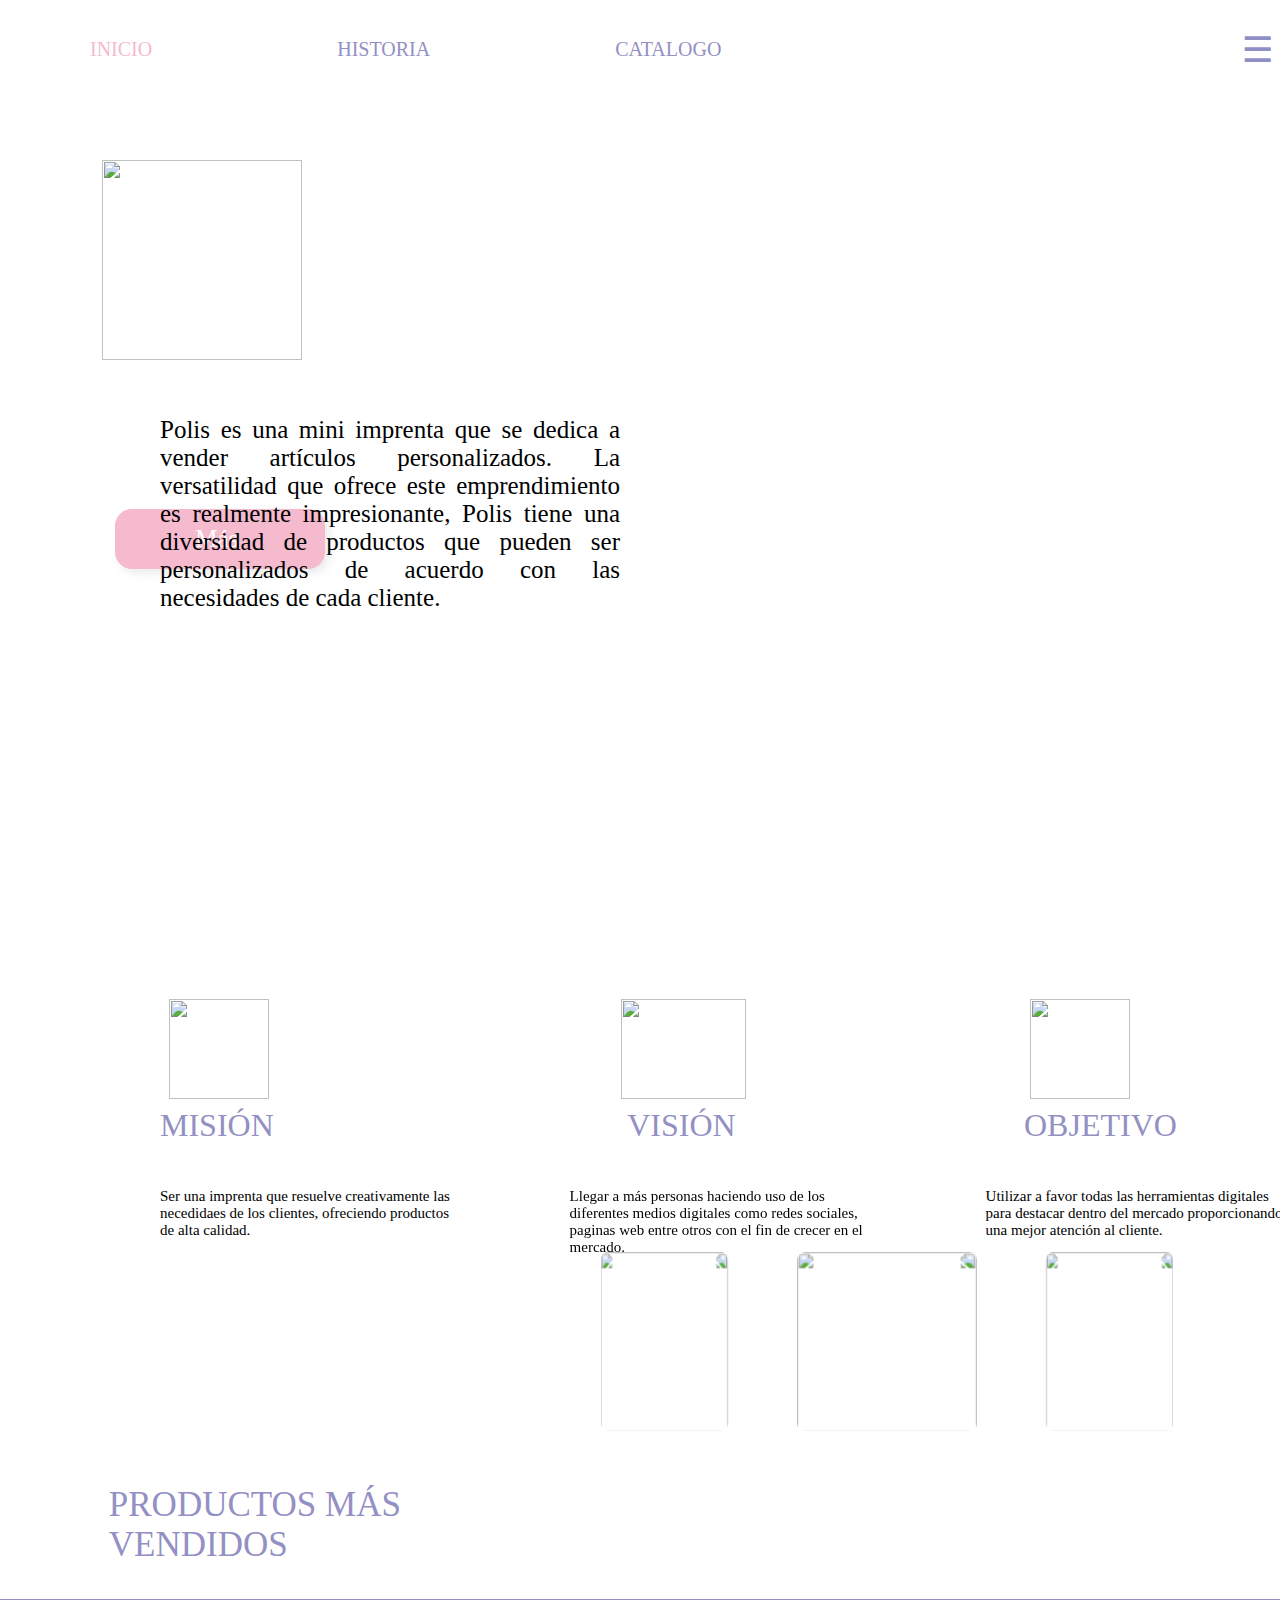
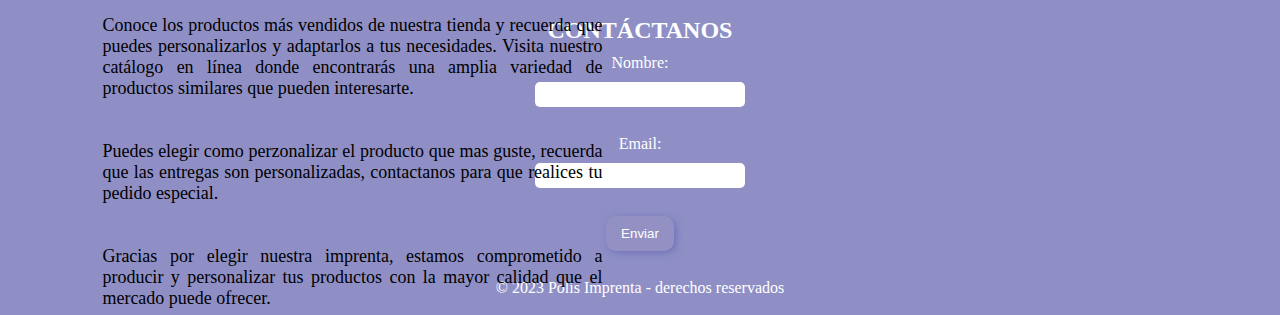
==== index.html @ 8796c4ea "add index" ====
<!DOCTYPE html>
<html lang="es">
<head>
    <meta charset="UTF-8">
    <title>Polis</title>
    <link rel="stylesheet" href="css/style.css">
    <meta name="viewport" content="width=device-width, initial-scale=1.0, user-scalable=no">
</head>

  </div>
    <header>
        <nav>
            <ol>
                <li><a class="inicio" href="#">INICIO</a></li>
                <li><a href="p_historia.html">HISTORIA</a></li>
                <li><a href="Catalogo.html">CATALOGO</a></li>
            </ol>
        </nav>
        <div class="cuadrado">
            <iframe class="menu" src="Menulateral.html" width="100%" height="100%"></iframe>
            </div>

        <div class="fondo"></div>

        <img src="img/logo.svg" width="200px" height="200px">

    <div id="portada">
         <p>Polis es una mini imprenta que se dedica a vender artículos personalizados. La versatilidad que ofrece este emprendimiento es realmente impresionante, Polis tiene una diversidad de productos que pueden ser personalizados de acuerdo con las necesidades de cada cliente.</p>
    </div>

    <ul>
        <li class="mas"><a href="p_historia.html">Más</a></li>
    </ul>

    <img class="fd" src="img/fondo1.png" alt="">
     </div>

    </header>
   
        <div id="r1">
            <h1 class="mision">MISIÓN</h1>
            <img class="msn" src="img/msn.png" width="100px" height="100px">
            <div id="mision">
                <p>Ser una imprenta que resuelve creativamente las necedidaes de los clientes, ofreciendo productos de alta calidad. </p>
            </div>
        </div>

        <div class="r2">
            <h1 class="vision">VISIÓN</h1>
            <img class="vsn" src="img/vsn.png" width="125px" height="100px">
            <div id="vision">
                <p>Llegar a más personas haciendo uso de los diferentes medios digitales como redes sociales, paginas web entre otros con el fin de crecer en el mercado.</p>
            </div>
        </div>

        <div class="r3">
            <h1 class="objetivo">OBJETIVO</h1>
            <img class="obj" src="img/obj.png" width="100px" height="100px">
            <div id="objetivo">
                <p>Utilizar a favor todas las herramientas digitales para destacar dentro del mercado proporcionando una mejor atención al cliente.</p>
            </div>
        </div>
    

</body class="carrusel">
<iframe class="cl" src="Carrusel.html" width="100%" height="50%"></iframe>
</html>

    <h1 class="PMV">PRODUCTOS MÁS<br> VENDIDOS</h1>
        <div id="inf_clg">
            <p>
                Conoce los productos más vendidos de nuestra tienda y recuerda que puedes personalizarlos y adaptarlos a tus necesidades. Visita nuestro catálogo en línea donde encontrarás una amplia variedad de productos similares que pueden interesarte.
            </p>
            <br><br>
            <p>
                Puedes elegir como perzonalizar el producto que mas guste, recuerda que las entregas son personalizadas, contactanos para que realices tu pedido especial.
            </p>
            <br><br>
            <p>
                Gracias por elegir nuestra imprenta, estamos comprometido a producir y personalizar tus productos con la mayor calidad que el mercado puede ofrecer.
            </p>
        </div> 
         
    </header>

        <footer>
            <br>
            <h2>CONTÁCTANOS</h2>
            <form action="https://formspree.io/f/xgejqyyk"
            method="post"
            >
            <label for="nombre">Nombre:</label>
            <input type="text" name="Nombre"/>
            <br/>
            <label for="email">Email:</label>
    
            <input type="email" name="email" id="email" />
            <br/>
            <input type="submit" value="Enviar" />
            </form>
            <br>
            <p>&copy; 2023 Polis Imprenta - derechos reservados</p>
            <br>
        </footer>
</body>
</html>
---- css/style.css ----
*{
	margin: 0;
	padding: 0;
	border: 0px;
	
}

body{
	width: 100%;
	height: 100vh;
	
}

nav{
	display: flex;
	align-items: center;
	padding-top: 3%;
	padding-left: -1px;
	font-family: Poppins; 
	font-weight: 500;
	font-size: 20px;
}
a.inicio{
	color: #F5BACD;
}
a.inicio:hover{
	color: #9390C4;
}
ol li{
	display: inline-block;
	padding: 0px 90px;
}

a{
	color: #9390C4;
	text-decoration: none;
}

a:hover{
	color: #F5BACD;
}

a.sbm{
	position: absolute;
	top: 10px;
	
}


.cuadrado{
	width: 150px;
	height: 100%;
	/*background:#9390c4;*/
	position: absolute;
	right: 0;
	top: 0;
	z-index: 1;
}
img{
	position: absolute;
	left: 8%;
	bottom: 60%;
}
#portada{
	text-align: justify;
	width: 460px;
	font-family: montserrat;
	font-size: 25px;
	position: absolute;
	left: 160px;
	bottom: 32%;

}
ul{
	display: block;
	width: 50px;
	font-family: montserrat;
	font-size: 25px;
	font-weight: 500;
	background-color: #F5BACD;
	border-radius: 17px;
	padding: 16px 80px;
	margin: 35% 9%;
	display: inline-block;
	color: white;
	list-style: none;
	box-shadow: 4px 4px 10px #EAEAEA ;
}

li.mas a {
	color: #ffffff;
	text-decoration: none;
	font-family: poppins;
  }
  

ul:hover{
	background-color: #9390C4;
}


.fd{
	top: 15%;
	left: 50.7%
}


.msn {
	position: absolute; 
	top: 111%; 
	left: 13.2%;
  }
  
h1.mision{
	position: absolute;
	left: 12.5%;
	top: 123%;
	font-family: poppins;
	font-weight: 500;
	color: #9390C4;
}
#mision{
	text-align: justifi;
	width: 300px;
	font-family: montserrat;
	font-size: 15px;
	position: absolute;
	left: 160px;
	top: 132%;
	
}

.vsn{
	position: absolute; 
	top: 111%; 
	left: 48.5%;
  }

h1.vision{
	position: absolute;
	left: 49%;
	top: 123%;
	font-family: poppins;
	font-weight: 500;
	color: #9390C4;
}
#vision{
	text-align: justifi;
	width: 300px;
	font-family: montserrat;
	font-size: 15px;
	position: absolute;
	left: 44.5%;
	top: 132%;
}

.obj{
	position: absolute; 
	top: 111%; 
	left: 80.5%;
  }

h1.objetivo{
	position: absolute;
	left: 80%;
	top: 123%;
	font-family: poppins;
	font-weight: 500;
	color: #9390C4;
}

#objetivo{
	text-align: justifi;
	width: 300px;
	font-family: montserrat;
	font-size: 15px;
	position: absolute;
	left: 77%;
	top: 132%;
}

h1.PMV{
	position: absolute;
	left: 8.5%;
	top: 165%;
	font-family: poppins;
	font-size: 35px;
	font-weight: 500;
	color: #9390C4;
}

#inf_clg {
	position: absolute;
	text-align: justify;
	left: 8%;
	top: 175%;
	width: 500px;
	margin: 40px auto;
	font-family: montserrat;
	font-size: 18px;
  }


  .contenedor{
	width: 37%;
	display: flex;
	justify-content: center;
	align-items: center;
	height: 70vh;
  }
  
  .contenedor figure{
	position: relative;
	height: 500px;
	width: 350px;
	overflow: hidden;
	border-radius: 20px;
	box-shadow: 5px 5px 20px rgba(187, 186, 186, 0.5);
	cursor: pointer;
  }

  .contenedor figure img{
	top: -5%;
	left: -5%;
	width: 118%;
	height: 105%;
	transition: all 0.3s ease-out
  }
  .contenedor figure .capa{
	position: absolute;
	top: o;
	width: 100%;
	height: 100%;
	background: rgba(8, 1, 19, 0.733);
	opacity: 0;
	visibility: hidden;
	text-align: center;
	transition: all 0.1s ease-out
  }

  .contenedor figure:hover > .capa{
	opacity: 1;
	visibility: visible;
  }
  .contenedor figure:hover > .capa h2{
	margin-top: 100px;
	margin-bottom: 500px;
  }

  .contenedor figure:hover > .capa h2{
	font-family: POPPINS;
	font-size: 35px;
	color: #9390C4;
	font-weight: 500;
	margin-bottom: 30px;
	transition: all 0.3s ease-out;
	margin-top: 140px;
  }

  .contenedor figure:hover > .capa p{
	font-family: montserrat;
	font-size: 20px;
	color: white;
	font-weight: 300;
	line-height: 1.5;
	width: 100%;
	max-width: 220px;
	margin: auto;
  }



  .contenedor2{
	width: 37%;
	display: flex;
	justify-content: center;
	align-items: center;
	height: 70vh;
	
  }
  
  .contenedor2 figure{
	position: relative;
	height: 500px;
	width: 350px;
	overflow: hidden;
	border-radius: 20px;
	box-shadow: 5px 5px 20px rgba(187, 186, 186, 0.5);
	cursor: pointer;
  }

  .contenedor2 figure img{
	top: -5%;
	left: -5%;
	width: 118%;
	height: 105%;
	transition: all 0.3s ease-out
  }
  .contenedor2 figure .capa2{
	position: absolute;
	top: o;
	width: 100%;
	height: 100%;
	background: rgba(8, 1, 19, 0.733);
	opacity: 0;
	visibility: hidden;
	text-align: center;
	transition: all 0.1s ease-out
  }

  .contenedor2 figure:hover > .capa2{
	opacity: 1;
	visibility: visible;
  }
  .contenedor2 figure:hover > .capa2 h2{
	margin-top: 100px;
	margin-bottom: 500px;
  }

  .contenedor2 figure:hover > .capa2 h2{
	font-family: POPPINS;
	font-size: 35px;
	color: #9390C4;
	font-weight: 500;
	margin-bottom: 30px;
	transition: all 0.3s ease-out;
	margin-top: 140px;
  }

  .contenedor2 figure:hover > .capa2 p{
	font-family: montserrat;
	font-size: 20px;
	color: white;
	font-weight: 300;
	line-height: 1.5;
	width: 100%;
	max-width: 220px;
	margin: auto;
  }



  .contenedor3{
	width: 37%;
	display: flex;
	justify-content: center;
	align-items: center;
	height: 70vh;
  }
  
  .contenedor3 figure{
	position: relative;
	height: 500px;
	width: 350px;
	overflow: hidden;
	border-radius: 20px;
	box-shadow: 5px 5px 20px rgba(187, 186, 186, 0.5);
	cursor: pointer;
  }

  .contenedor3 figure img{
	top: -5%;
	left: -5%;
	width: 118%;
	height: 105%;
	transition: all 0.3s ease-out
  }
  .contenedor3 figure .capa3{
	position: absolute;
	top: o;
	width: 100%;
	height: 100%;
	background: rgba(8, 1, 19, 0.733);
	opacity: 0;
	visibility: hidden;
	text-align: center;
	transition: all 0.1s ease-out
  }

  .contenedor3 figure:hover > .capa3{
	opacity: 1;
	visibility: visible;
  }
  .contenedor3 figure:hover > .capa3 h2{
	margin-top: 100px;
	margin-bottom: 500px;
  }

  .contenedor3 figure:hover > .capa3 h2{
	font-family: POPPINS;
	font-size: 35px;
	color: #9390C4;
	font-weight: 500;
	margin-bottom: 30px;
	transition: all 0.3s ease-out;
	margin-top: 140px;
  }

  .contenedor3 figure:hover > .capa3 p{
	font-family: montserrat;
	font-size: 20px;
	color: white;
	font-weight: 300;
	line-height: 1.5;
	width: 100%;
	max-width: 220px;
	margin: auto;
  }

/* Barra de búsqueda */

.search-container {
  display: flex;
  margin: 40px;
  position: absolute;
  right: 150px;
  top: 10px;
}

.search-input {
  padding: 10px;
  border: 1px solid #ccc;
  border-radius: 20px;
  width: 300px;
  outline: none;
}

.search-button {
  background-color: #f7c1d1;
  color: #fff;
  border: none;
  border-radius: 12px;
  padding: 10px 10px;
  cursor: pointer;
  transition: background-color 0.1s;
}

button:hover {
	background-color: #8f8fc6;
}

.carrusel{
	position: absolute;
	
}
footer{
	margin-top: 10%;
	background-color: #8f8fc6;
	font-family: poppins;
	color: #ffffff;
	text-align: center;
	margin-bottom: 3%;
}
form{
	font-family: montserrat;
	color: #ffffff;
	width: 200px;
    margin: 0 auto;
    display: flex;
    flex-direction: column;
    align-items: center;
    padding: 10px;
}
form input[type="text"],
form input[type="email"] {
    width: 100%;
    padding: 5px;
    margin: 10px 0;
    border: 0px solid ;
    border-radius: 5px;
}
form input[type="submit"] {
	color: #ffffff;
	background-color: #9390C4;
	padding: 10px 15px;
	border-radius: 10px;
	box-shadow: 2px 2px 7px 0px rgba(103, 103, 181, 0.75);
}
@media (max-width: 900px) {
	.search-container{
		display: none;
	}
}
@media (max-width: 900px){
	.fd{
		display: none;
	}
}
@media (max-width: 900px){
	nav{
		position: absolute;
		top: 0.6%;
		
	}
}

@media (max-width: 900px){
	img{
		transform: scale(150%);
		position: absolute;
		top: 18%;
		left: 38%;
	}
}
@media (max-width: 900px){
	#portada{
		position: absolute;
		top: 47%;
		left: 21%;
		width: 500px;
	}
}
@media (max-width: 900px){
	ul{
		position: absolute;
		top: 44%;
		left: 29%;
		transform: scale(70%);
	}
}
@media (max-width: 900px){
	footer{
		position: absolute;
		top: 298%;
		left: 30%;
		background-color: white;
		color: #8f8fc6;
	}
	form{
		color: #8f8fc6;
	}
	form input[type="text"],
	form input[type="email"] {
		background-color: #f0f0f0;
	}
}
@media (max-width: 900px){
	.msn{
		position: absolute;
		top: 103%;
		left: 13%;
	}
}
@media (max-width: 900px){
	#mision{
		position: absolute;
		top: 105%;
		left: 47%;
		transform: scale(155%);
	}
}
@media (max-width: 900px){
	h1.mision{
		position: absolute;
		top: 98%;
		left: 38%;
	}
}
@media (max-width: 900px){
	h1.vision{
		position: absolute;
		top: 125%;
		left: 10%;
	}
}
@media (max-width: 900px){
	#vision{
		position: absolute;
		top: 132%;
		left: 19%;
		transform: scale(155%);
	}
}
@media (max-width: 900px){
	.vsn{
		position: absolute;
		top: 132%;
		left: 73%;
	}
}
@media (max-width: 900px){
	h1.objetivo{
		position: absolute;
		top: 155%;
		left: 38%;
	}
}
@media (max-width: 900px){
	#objetivo{
		position: absolute;
		top: 162%;
		left: 47%;
		transform: scale(155%);
	}
}
@media (max-width: 900px){
	.obj{
		position: absolute;
		top: 159%;
		left: 13%;
	}
}
@media (max-width: 900px){
	.menu{
		position: absolute;
		right: 15%;
	}
}
@media (max-width: 900px){
	h1.PMV{
		position: absolute;
		top: 223%;
		left: 33%;
		text-align: center;
	}
}
@media (max-width: 900px){
	#inf_clg{
		position: absolute;
		top: 243%;
		left: 22%;
		transform: scale(132%);
	}
}
@media (max-width: 900px){
	.cl{
		position: absolute;
		top: 165%;
		right: 12%;
		transform: scale(75%);
	}
}
@media (max-width: 900px)
@media (max-width: 900px)
@media (max-width: 900px)
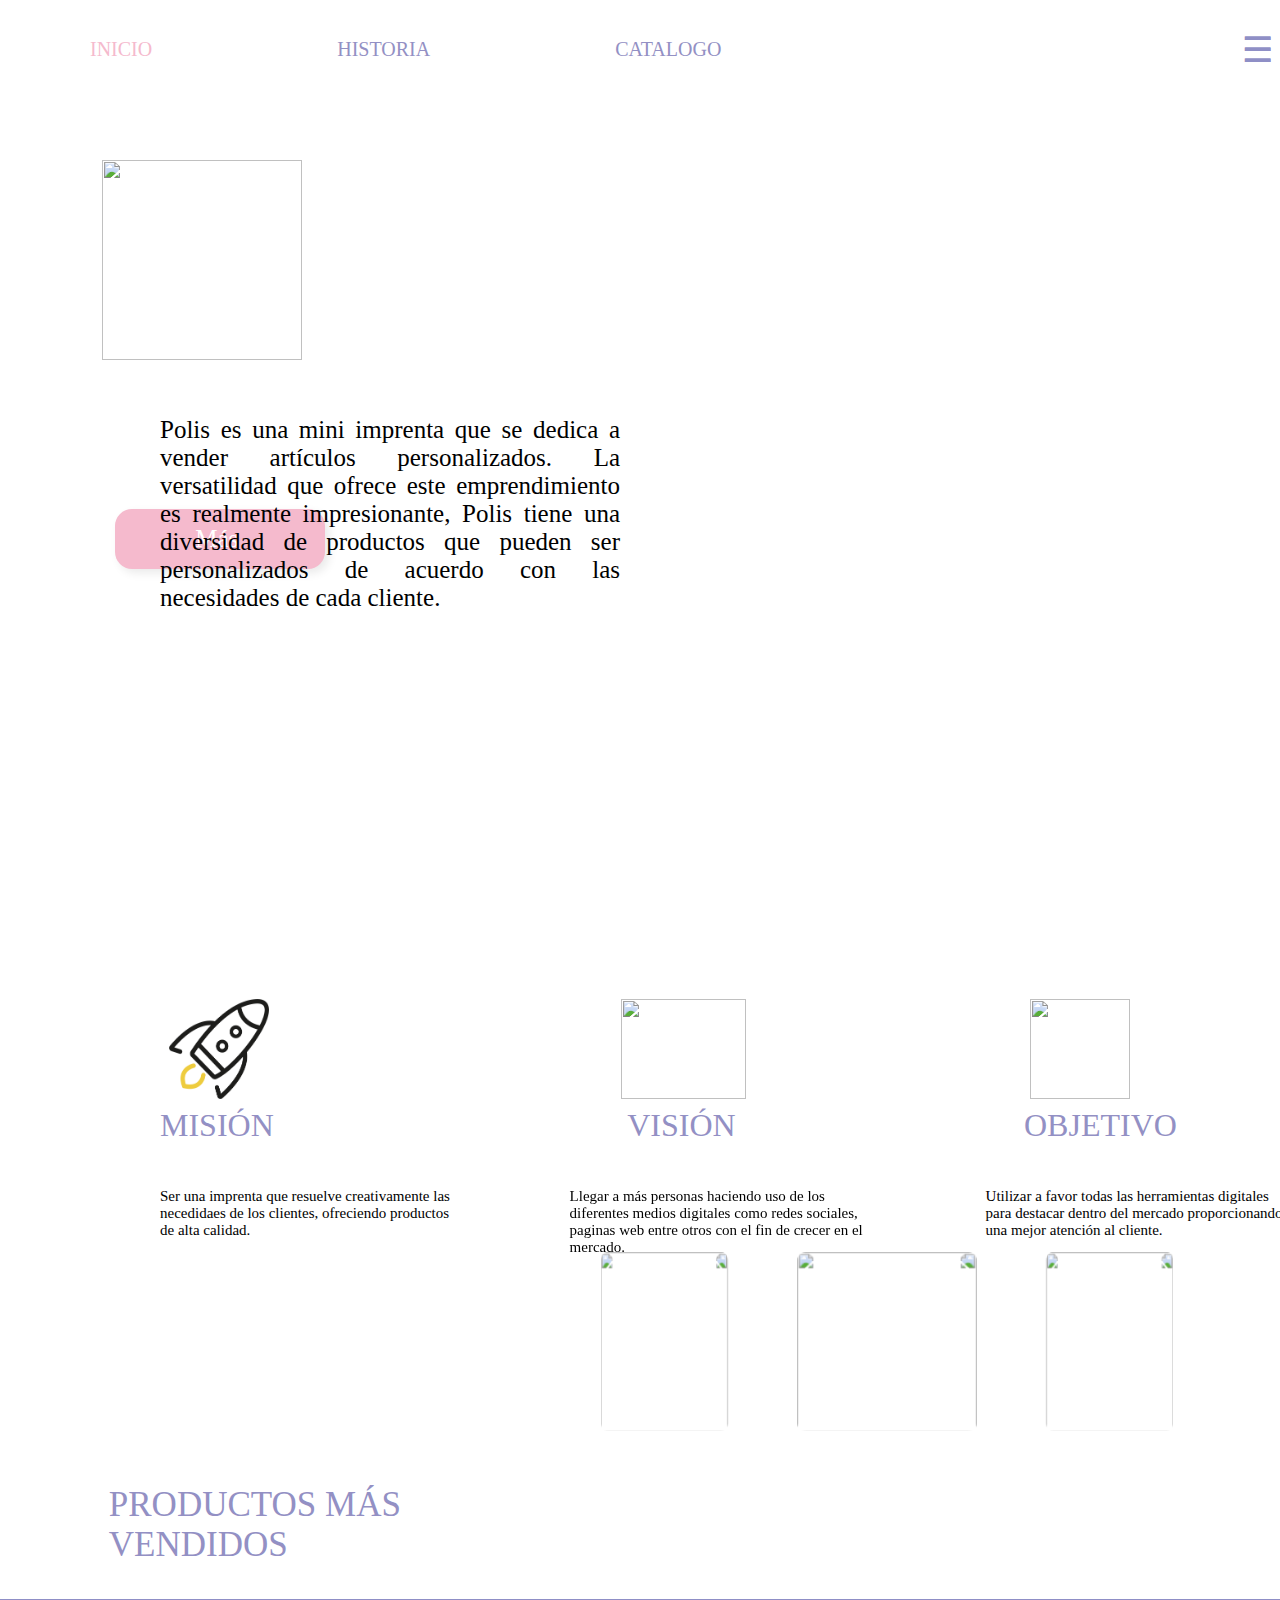
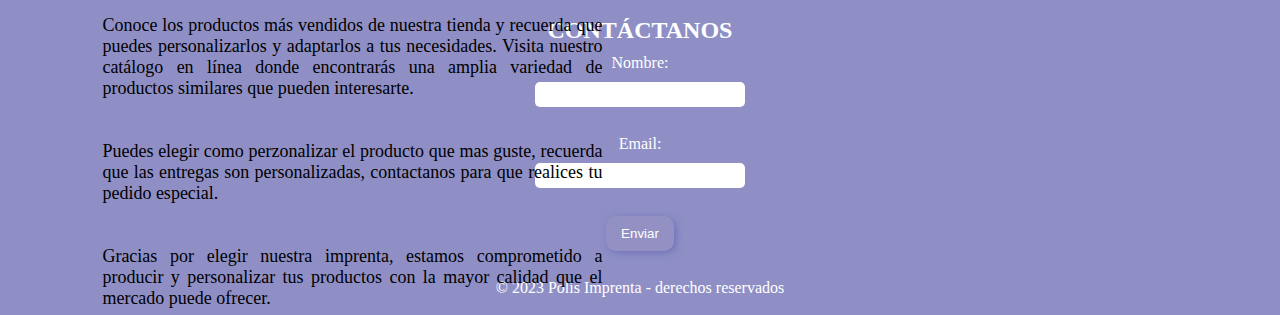
==== commit 3901f703: "img" ====
--- a/index.html
+++ b/index.html
@@ -39,7 +39,7 @@
    
         <div id="r1">
             <h1 class="mision">MISIÓN</h1>
-            <img class="msn" src="img/msn.png" width="100px" height="100px">
+            <img class="msn" src="Img/msn.png" width="100px" height="100px">
             <div id="mision">
                 <p>Ser una imprenta que resuelve creativamente las necedidaes de los clientes, ofreciendo productos de alta calidad. </p>
             </div>
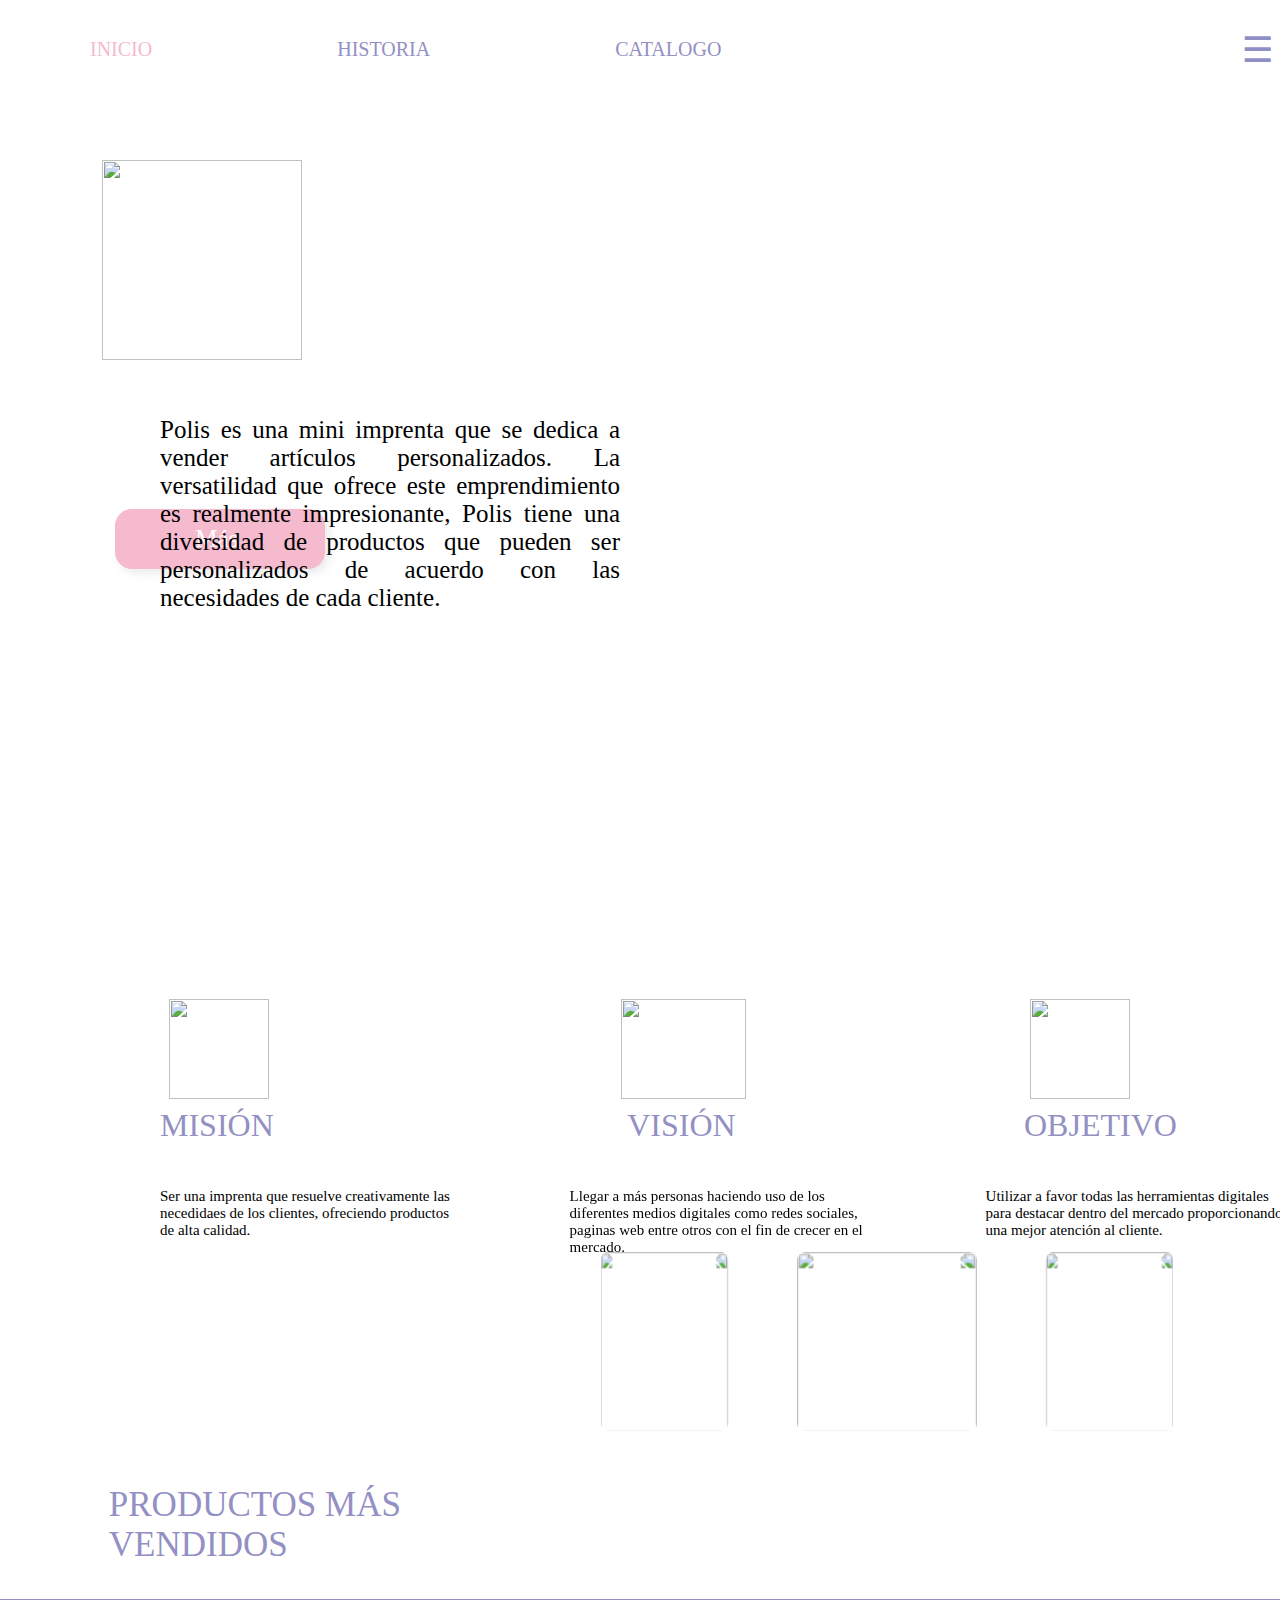
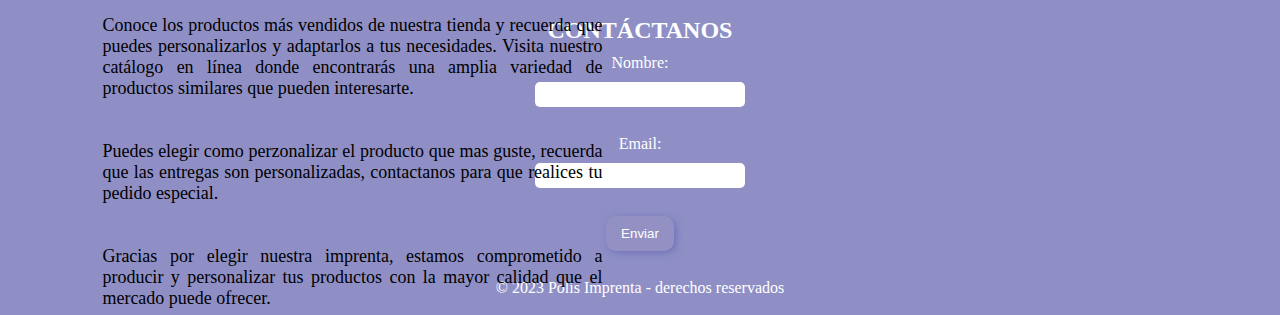
==== commit bd4fde2b: "name charper img" ====
--- a/index.html
+++ b/index.html
@@ -39,7 +39,7 @@
    
         <div id="r1">
             <h1 class="mision">MISIÓN</h1>
-            <img class="msn" src="Img/msn.png" width="100px" height="100px">
+            <img class="msn" src="img/msn.png" width="100px" height="100px">
             <div id="mision">
                 <p>Ser una imprenta que resuelve creativamente las necedidaes de los clientes, ofreciendo productos de alta calidad. </p>
             </div>
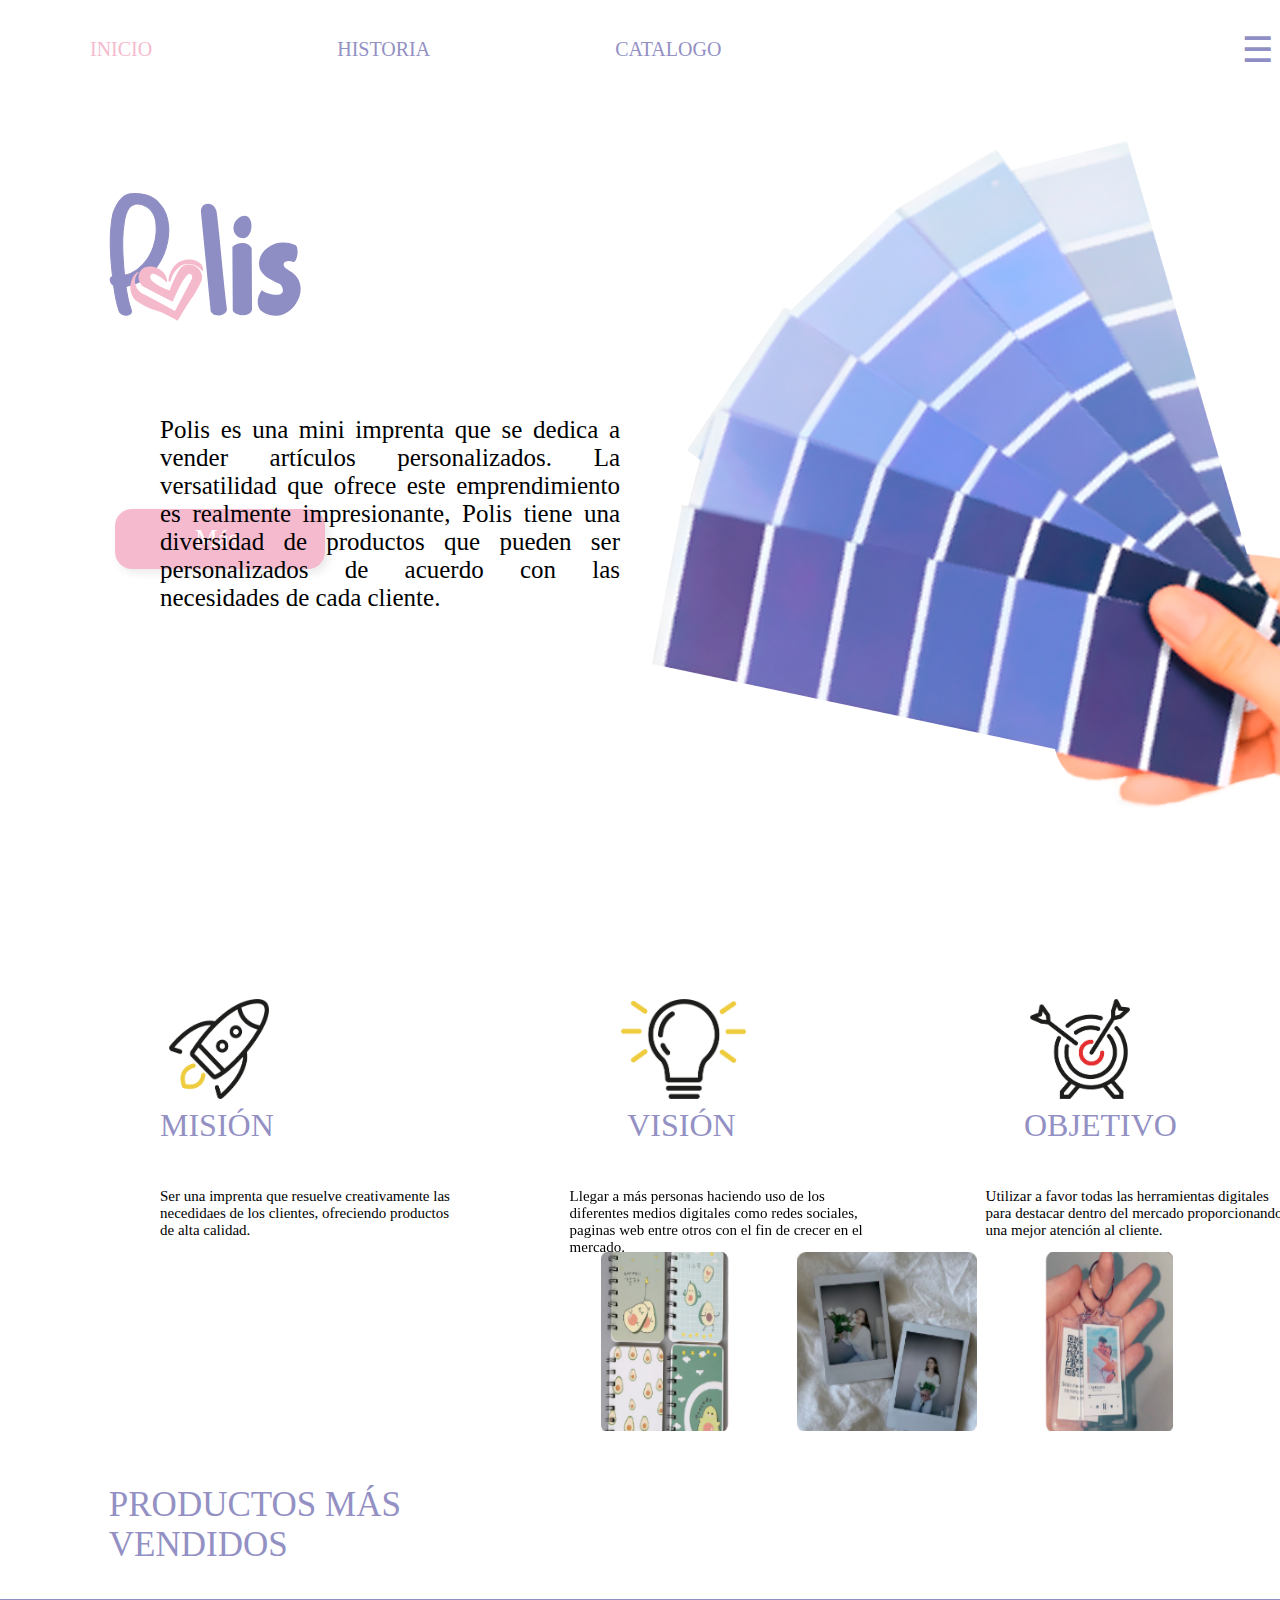
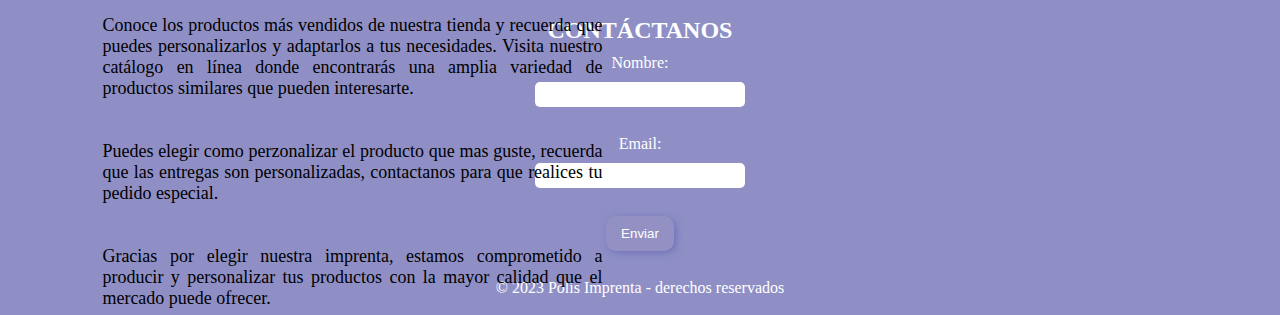
==== commit 9f958100: "fixed 2" ====
--- a/index.html
+++ b/index.html
@@ -22,7 +22,7 @@
 
         <div class="fondo"></div>
 
-        <img src="img/logo.svg" width="200px" height="200px">
+        <img src="./Img/logo.svg" width="200px" height="200px">
 
     <div id="portada">
          <p>Polis es una mini imprenta que se dedica a vender artículos personalizados. La versatilidad que ofrece este emprendimiento es realmente impresionante, Polis tiene una diversidad de productos que pueden ser personalizados de acuerdo con las necesidades de cada cliente.</p>
@@ -32,14 +32,14 @@
         <li class="mas"><a href="p_historia.html">Más</a></li>
     </ul>
 
-    <img class="fd" src="img/fondo1.png" alt="">
+    <img class="fd" src="./Img/fondo1.png" alt="">
      </div>
 
     </header>
    
         <div id="r1">
             <h1 class="mision">MISIÓN</h1>
-            <img class="msn" src="img/msn.png" width="100px" height="100px">
+            <img class="msn" src="./Img/msn.png" width="100px" height="100px">
             <div id="mision">
                 <p>Ser una imprenta que resuelve creativamente las necedidaes de los clientes, ofreciendo productos de alta calidad. </p>
             </div>
@@ -47,7 +47,7 @@
 
         <div class="r2">
             <h1 class="vision">VISIÓN</h1>
-            <img class="vsn" src="img/vsn.png" width="125px" height="100px">
+            <img class="vsn" src="./Img/vsn.png" width="125px" height="100px">
             <div id="vision">
                 <p>Llegar a más personas haciendo uso de los diferentes medios digitales como redes sociales, paginas web entre otros con el fin de crecer en el mercado.</p>
             </div>
@@ -55,7 +55,7 @@
 
         <div class="r3">
             <h1 class="objetivo">OBJETIVO</h1>
-            <img class="obj" src="img/obj.png" width="100px" height="100px">
+            <img class="obj" src="./Img/obj.png" width="100px" height="100px">
             <div id="objetivo">
                 <p>Utilizar a favor todas las herramientas digitales para destacar dentro del mercado proporcionando una mejor atención al cliente.</p>
             </div>
